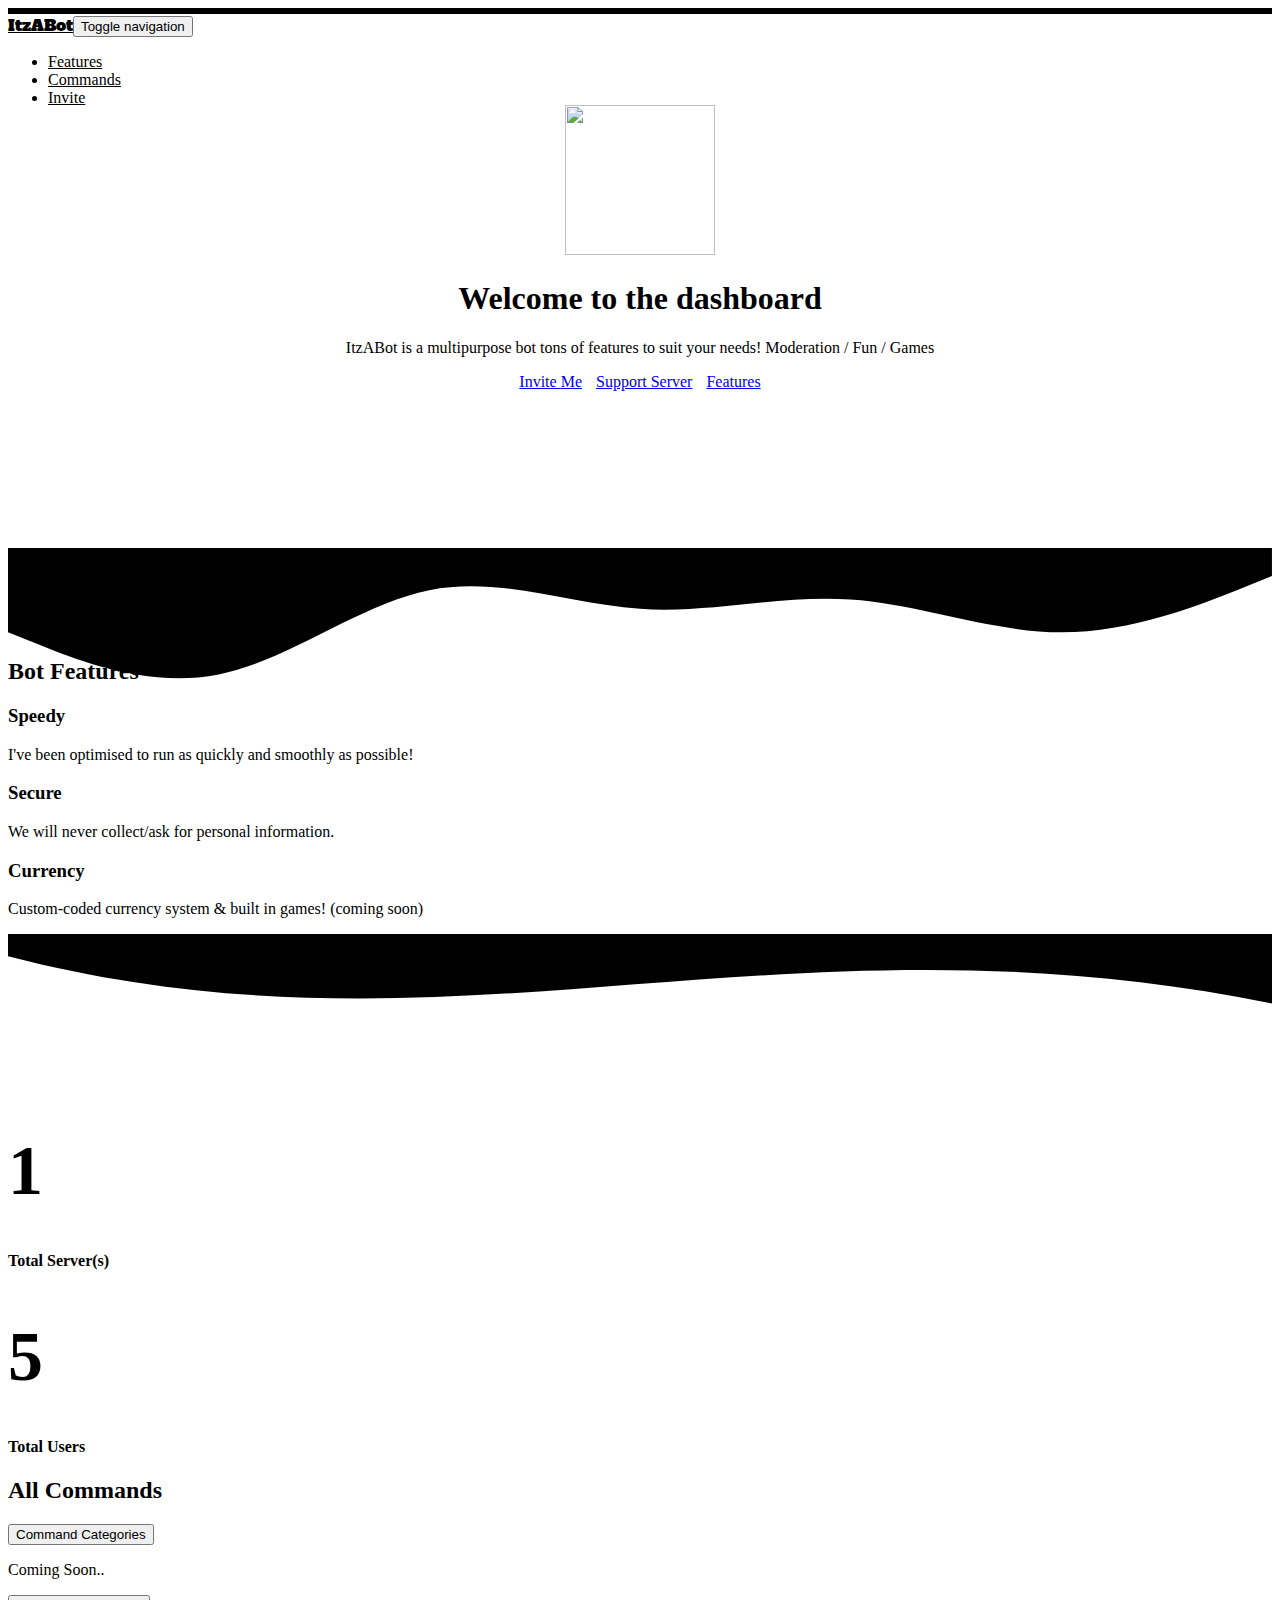
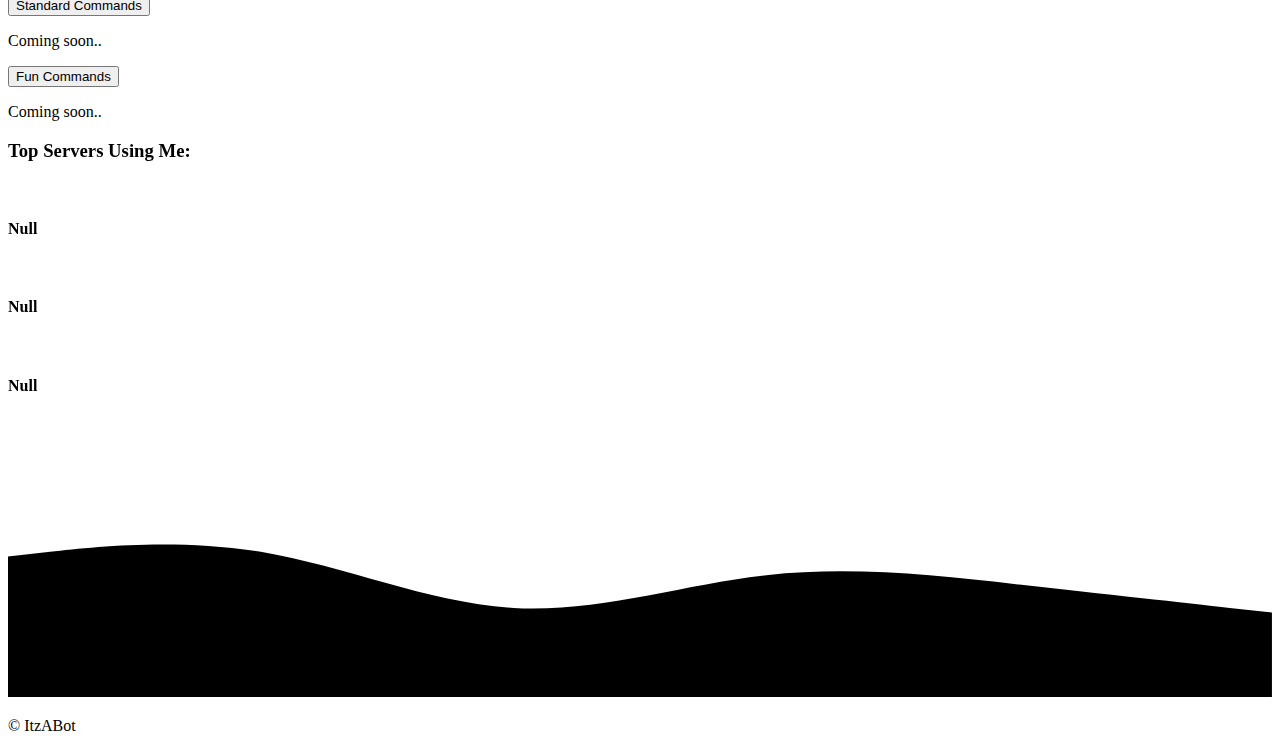
==== index.html @ 8cc3ac09 "Create index.html" ====
<!DOCTYPE html>
<html>

<head>
    <meta charset="utf-8">
    <meta name="viewport" content="width=device-width, initial-scale=1.0, shrink-to-fit=no">
    <title>ItzABot | Home</title>
	<meta name="author" content="ItzAaron">
    <meta name="description" content="ItzABot is a multipurpose bot with tons of features including moderation, fun and games (coming soon)">
    <meta name="theme-color" content="#f54254">
    <link rel="icon" type="image/png" sizes="300x250" href="https://cdn.discordapp.com/avatars/918237976046227497/c232e78c93f410284dc20aef924d998a.webp?size=4096">
    <link rel="stylesheet" href="assets/bootstrap/css/bootstrap.min.css">
    <link rel="stylesheet" href="https://fonts.googleapis.com/css?family=Alfa+Slab+One">
    <link rel="stylesheet" href="assets/fonts/font-awesome.min.css">
    <link rel="stylesheet" href="assets/fonts/ionicons.min.css">
    <link rel="stylesheet" href="https://cdnjs.cloudflare.com/ajax/libs/animate.css/3.5.2/animate.min.css">
    <link rel="stylesheet" href="assets/css/styles.css">
</head>

<body style="background-color: var(--background);">
    <div id="top" style="height: 12px;">
        <nav class="navbar navbar-light navbar-expand fixed-top" style="color: var(--main-color);border-top-width: 6px;border-top-style: solid;background: var(--background);">
            <div class="container-fluid"><a class="navbar-brand" href="#" style="color: var(--main-color);font-family: 'Alfa Slab One', cursive;">ItzABot</a><button data-toggle="collapse" class="navbar-toggler" data-target="#navcol-1"><span class="sr-only">Toggle navigation</span><span class="navbar-toggler-icon"></span></button>
                <div
                    class="collapse navbar-collapse" id="navcol-1">
                    <ul class="nav navbar-nav">
                        <li class="nav-item"><a class="nav-link active smoothScroll" href="#feature" style="color: var(--text-color);">Features</a></li>
                        <li class="nav-item"><a class="nav-link smoothScroll" href="#commands" style="color: var(--text-color);">Commands</a></li>
                        <li class="nav-item"><a class="nav-link" href="https://invite.itzabot.dev/" style="color: var(--text-color);">Invite</a></li>
                    </ul>
            </div>
    </div>
    </nav>
    </div>
    <header class="d-xl-flex flex-column justify-content-xl-center align-items-xl-center" style="height: 418px;text-align: center;margin: 55px;"><img class="rounded" src="https://cdn.discordapp.com/avatars/1052646064718614538/cd6ab843b28b34d2fd850c9d24e4baec.webp?size=4096" width="150" height="150" style="margin-top: 30px;">
        <h1 class="d-xl-flex justify-content-xl-start" style="color: var(--text-color);">Welcome to the dashboard</h1>
        <p style="color: var(--secondary-text-color);">ItzABot is a multipurpose bot tons of features to suit your needs! Moderation / Fun / Games</p>
        <div class="tada animated"><div role="group" class="btn-group">    <a href="https://invite.itzabot.dev/" class="btn btn-primary shadow-none" type="button" style="margin: 5px;background-color: var(--main-color);border-color: var(--main-color);border-radius: 10px;">Invite Me</a> <a href="https://support.itzabot.dev/" class="btn btn-primary shadow-none" type="button" style="margin: 5px;background-color: var(--main-color);border-color: var(--main-color);border-radius: 10px;">Support Server</a>
	
	<a class="btn btn-primary smoothScroll shadow-none" role="button" style="margin: 5px;background-color: var(--main-color);border-color: var(--main-color);border-radius: 10px;"
        href="#feature">Features</a></div></div>
    </header>
    <div id="feature" style="height: 90px;background: var(--secondary);"><div><svg xmlns="http://www.w3.org/2000/svg" viewBox="0 0 1440 320"><path fill="var(--background)" fill-opacity="1" d="M0,96L40,112C80,128,160,160,240,144C320,128,400,64,480,48C560,32,640,64,720,69.3C800,75,880,53,960,58.7C1040,64,1120,96,1200,96C1280,96,1360,64,1400,48L1440,32L1440,0L1400,0C1360,0,1280,0,1200,0C1120,0,1040,0,960,0C880,0,800,0,720,0C640,0,560,0,480,0C400,0,320,0,240,0C160,0,80,0,40,0L0,0Z"></path></svg></div></div>
    <div class="features-boxed" style="background: var(--secondary);">
        <div class="container" style="color: var(--main-color);">
            <div class="intro">
                <h2 class="text-center" style="color: var(--text-color);">Bot Features</h2>
            </div>
            <div class="row justify-content-center features">
                <div class="col-sm-6 col-md-5 col-lg-4 item">
                    <div id="features" class="box" style="/*border-radius: 34px;*/"><i class="fa fa-bolt icon" style="color: var(--main-color);"></i>
                        <h3 class="name">Speedy</h3>
                        <p class="description" style="color: var(--secondary-text-color);">I've been optimised to run as quickly and smoothly as possible!<br></p>
                    </div>
                </div>
                <div class="col-sm-6 col-md-5 col-lg-4 item">
                    <div id="features" class="box"><i class="fa fa-lock icon" style="color: var(--main-color);"></i>
                        <h3 class="name">Secure</h3>
                        <p class="description" style="color: var(--secondary-text-color);">We will never collect/ask for personal information.  <br></p>
                    </div>
                </div>
                <div class="col-sm-6 col-md-5 col-lg-4 item">
                    <div id="features" class="box"><i class="fa fa-viacoin icon" style="color: var(--main-color);"></i>
                        <h3 class="name">Currency</h3>
                        <p class="description" style="color: var(--secondary-text-color);">Custom-coded currency system & built in games! (coming soon)<br></p>
                    </div>
                </div>
            </div>
        </div>
        <div></div>
    </div>
    <div style="background-color: var(--background);"><div style="height: 150px; overflow: hidden;" ><svg viewBox="0 0 500 150" preserveAspectRatio="none" style="height: 100%; width: 100%;"><path d="M-41.53,-9.56 C167.83,173.98 302.14,-60.89 534.09,89.10 L500.00,0.00 L0.00,0.00 Z" style="stroke: none; fill: var(--secondary);"></path></svg></div></div>
    <div id="commands">
        <section>
            <div class="container-fluid text-white">
                <div class="row row-cols-3 justify-content-center" style="color: var(--secondary-text-color);">
                    <div class="col-auto col-md-6 col-lg-4 text-center pb-5 pt-5 number-item love_counter">
                        <h1 class="love_count" style="font-size: 70px;"><strong>1</strong></h1>
                        <h4 style="color: var(--main-color);margin-top: -6px;">Total Server(s)</h4>
                    </div>
                    <div class="col-auto col-lg-4 text-center align-self-center pb-5 pt-5 love_counter">
                        <h1 class="love_count" style="font-size: 70px;"><strong>5 </strong></h1>
                        <h4 style="color: var(--main-color);margin-top: -6px;">Total Users</h4>
                    </div>
                </div>
            </div>
        </section><div class="container">
  <h2>All Commands</h2>
  <div class="accordion">
         
    <! --- If you want more just copy the following code from here -- >
          <div class="accordion-item">
      <button id="accordion-button-1" aria-expanded="false"><span class="accordion-title">Command Categories</span><span class="icon" aria-hidden="true"></span></button>
      <div class="accordion-content">
        <p>Coming Soon..<br></p>
      </div>
    </div>
          <div class="accordion-item">
      <button id="accordion-button-2" aria-expanded="false"><span class="accordion-title">Standard Commands</span><span class="icon" aria-hidden="true"></span></button>
      <div class="accordion-content">
        <p>Coming soon..</p>
      </div>
    </div>
          <div class="accordion-item">
      <button id="accordion-button-3" aria-expanded="false"><span class="accordion-title">Fun Commands</span><span class="icon" aria-hidden="true"></span></button>
      <div class="accordion-content">
        <p>Coming soon..
        </p>
      </div>
    </div>

  </div>
</div></div>
    <div class="team-clean" style="background: rgba(0,0,0,0);">
        <div class="container" style="filter: blur(0px);padding-bottom: 0px;">
            <h3 class="text-center name" style="color: var(--secondary-text-color)">Top Servers Using Me:
			</h3>
            <div class="intro"></div>
            <div class="row row-cols-4 d-flex d-xl-flex justify-content-center justify-content-xl-center people" style="padding-bottom: 0px;">
                <div class="col-auto col-md-6 col-lg-4 yeet"><a href="https://home.itzabot.dev/" target="_blank"><img class="rounded-circle partner" src=""></a>
				<h4 class="text-center name" style="color: var(--secondary-text-color)">Null</h4></div>
				<div class="col-auto col-md-6 col-lg-4 yeet"><a href="https://home.itzabot.dev/" target="_blank"><img class="rounded-circle partner" src=""></a>
				<h4 class="text-center name" style="color: var(--secondary-text-color)">Null</h4></div>
				<div class="col-auto col-md-6 col-lg-4 yeet"><a href="https://home.itzabot.dev/" target="_blank"><img class="rounded-circle partner" src=""></a>
				<h4 class="text-center name" style="color: var(--secondary-text-color)">Null</h4></div>
				
            </div>
        </div>
    </div>

<svg xmlns="http://www.w3.org/2000/svg" viewBox="0 0 1440 320"><path fill="var(--secondary)" fill-opacity="1" d="M0,160L48,154.7C96,149,192,139,288,154.7C384,171,480,213,576,218.7C672,224,768,192,864,181.3C960,171,1056,181,1152,192C1248,203,1344,213,1392,218.7L1440,224L1440,320L1392,320C1344,320,1248,320,1152,320C1056,320,960,320,864,320C768,320,672,320,576,320C480,320,384,320,288,320C192,320,96,320,48,320L0,320Z"></path></svg>
    <div class="footer-dark" style="background: var(--secondary);padding-top: 0px;padding-bottom: 0px;">
        <div class="container">
            <div class="row">
                <div class="col item social"><a class="smoothScroll" href="#top"><i class="icon ion-android-arrow-up"></i></a></div>
            </div>
            <p class="copyright" style="color: var(--text-color);">© ItzABot </p>
            
        </div>
    </div>
    <script src="assets/js/jquery.min.js"></script>
    <script src="assets/bootstrap/js/bootstrap.min.js"></script>
    <script src="assets/js/Counting.js"></script>
    <script src="assets/js/untitled.js"></script>
</body>

</html>
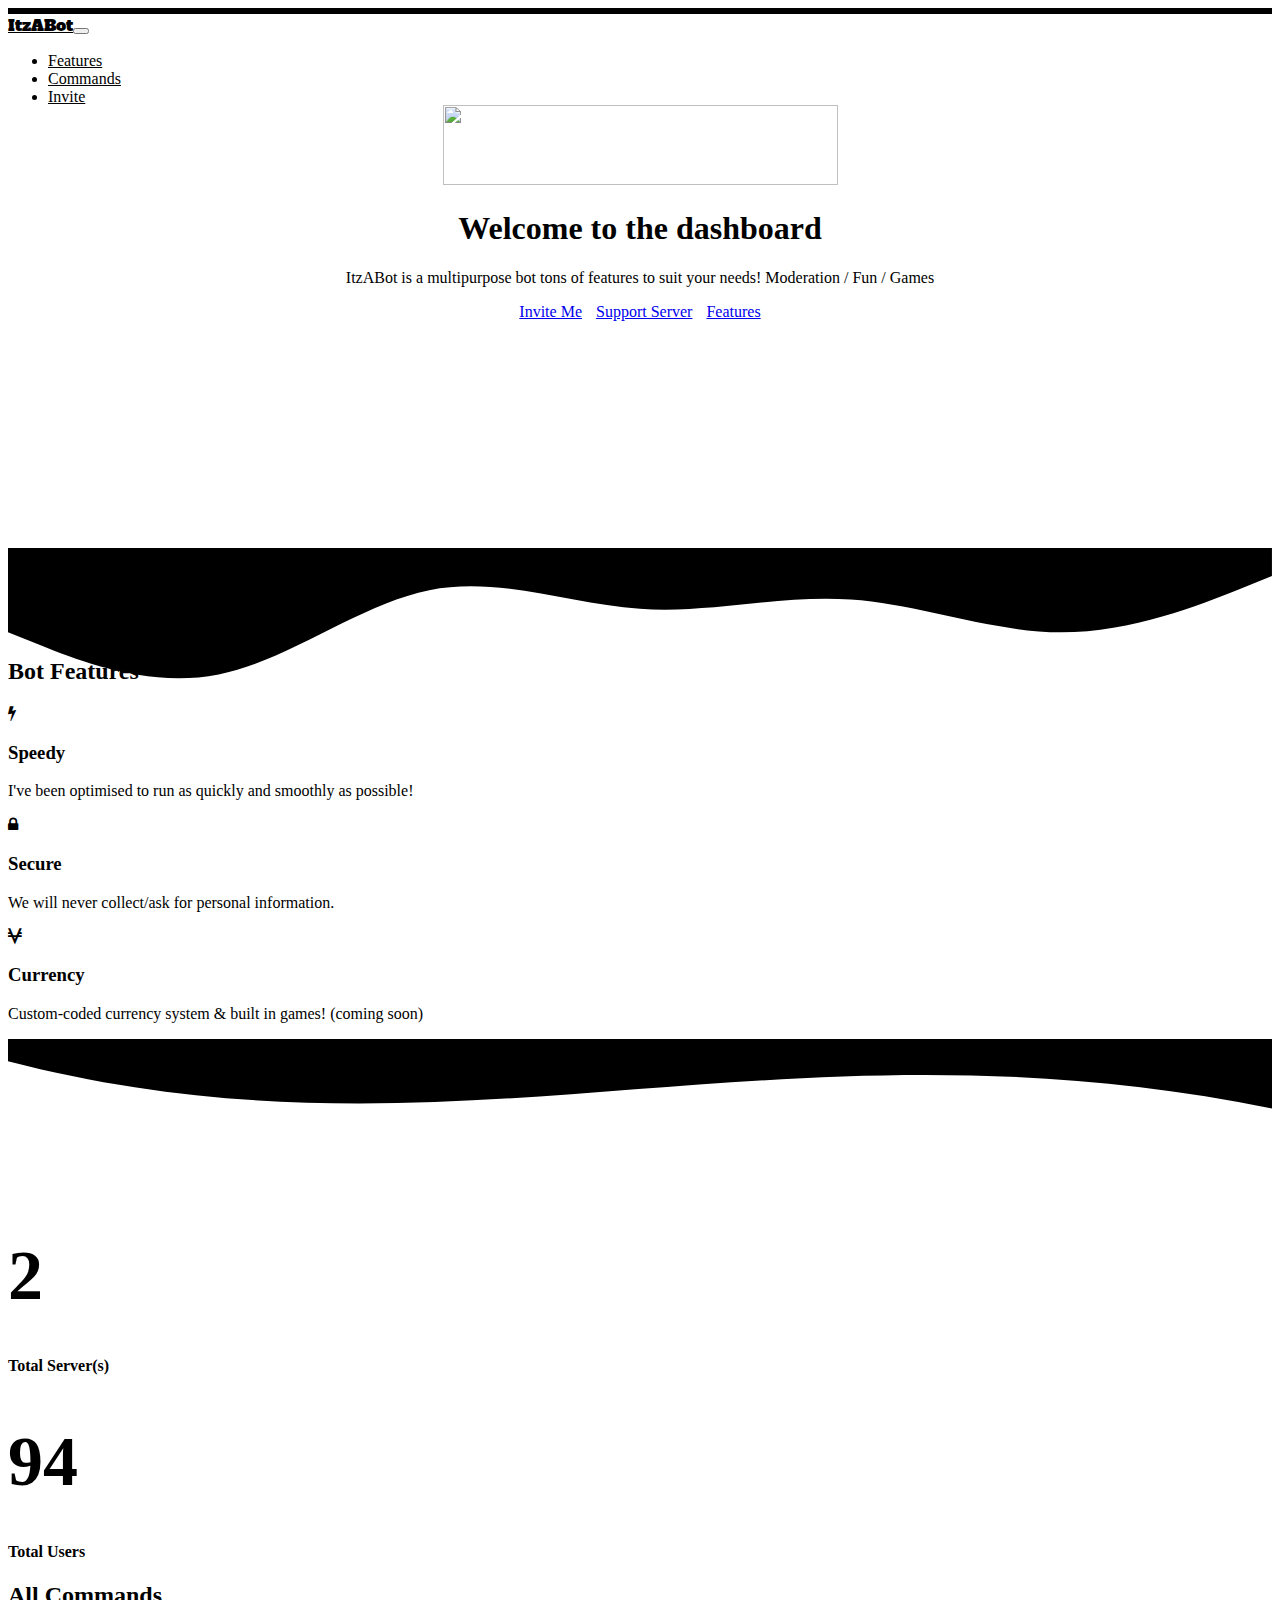
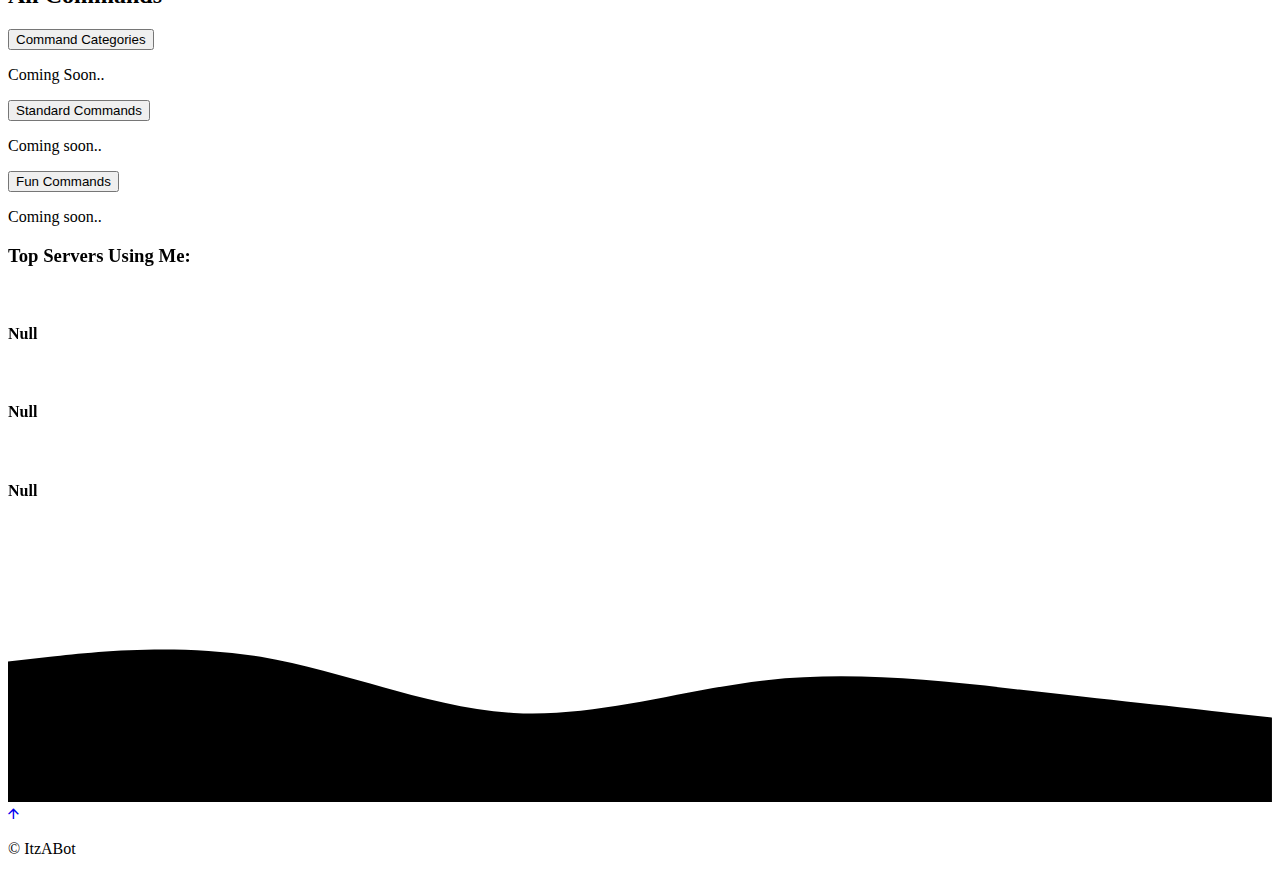
==== commit a2a94563: "Update index.html" ====
--- a/index.html
+++ b/index.html
@@ -32,7 +32,7 @@
     </div>
     </nav>
     </div>
-    <header class="d-xl-flex flex-column justify-content-xl-center align-items-xl-center" style="height: 418px;text-align: center;margin: 55px;"><img class="rounded" src="https://cdn.discordapp.com/avatars/1052646064718614538/cd6ab843b28b34d2fd850c9d24e4baec.webp?size=4096" width="150" height="150" style="margin-top: 30px;">
+    <header class="d-xl-flex flex-column justify-content-xl-center align-items-xl-center" style="height: 418px;text-align: center;margin: 55px;"><img class="rounded" src="https://discord.c99.nl/widget/theme-1/1052646064718614538.png" width="395" height="80" style="margin-top: 30px;">
         <h1 class="d-xl-flex justify-content-xl-start" style="color: var(--text-color);">Welcome to the dashboard</h1>
         <p style="color: var(--secondary-text-color);">ItzABot is a multipurpose bot tons of features to suit your needs! Moderation / Fun / Games</p>
         <div class="tada animated"><div role="group" class="btn-group">    <a href="https://invite.itzabot.dev/" class="btn btn-primary shadow-none" type="button" style="margin: 5px;background-color: var(--main-color);border-color: var(--main-color);border-radius: 10px;">Invite Me</a> <a href="https://support.itzabot.dev/" class="btn btn-primary shadow-none" type="button" style="margin: 5px;background-color: var(--main-color);border-color: var(--main-color);border-radius: 10px;">Support Server</a>
@@ -75,11 +75,11 @@
             <div class="container-fluid text-white">
                 <div class="row row-cols-3 justify-content-center" style="color: var(--secondary-text-color);">
                     <div class="col-auto col-md-6 col-lg-4 text-center pb-5 pt-5 number-item love_counter">
-                        <h1 class="love_count" style="font-size: 70px;"><strong>1</strong></h1>
+                        <h1 class="love_count" style="font-size: 70px;"><strong>2</strong></h1>
                         <h4 style="color: var(--main-color);margin-top: -6px;">Total Server(s)</h4>
                     </div>
                     <div class="col-auto col-lg-4 text-center align-self-center pb-5 pt-5 love_counter">
-                        <h1 class="love_count" style="font-size: 70px;"><strong>5 </strong></h1>
+                        <h1 class="love_count" style="font-size: 70px;"><strong>94 </strong></h1>
                         <h4 style="color: var(--main-color);margin-top: -6px;">Total Users</h4>
                     </div>
                 </div>
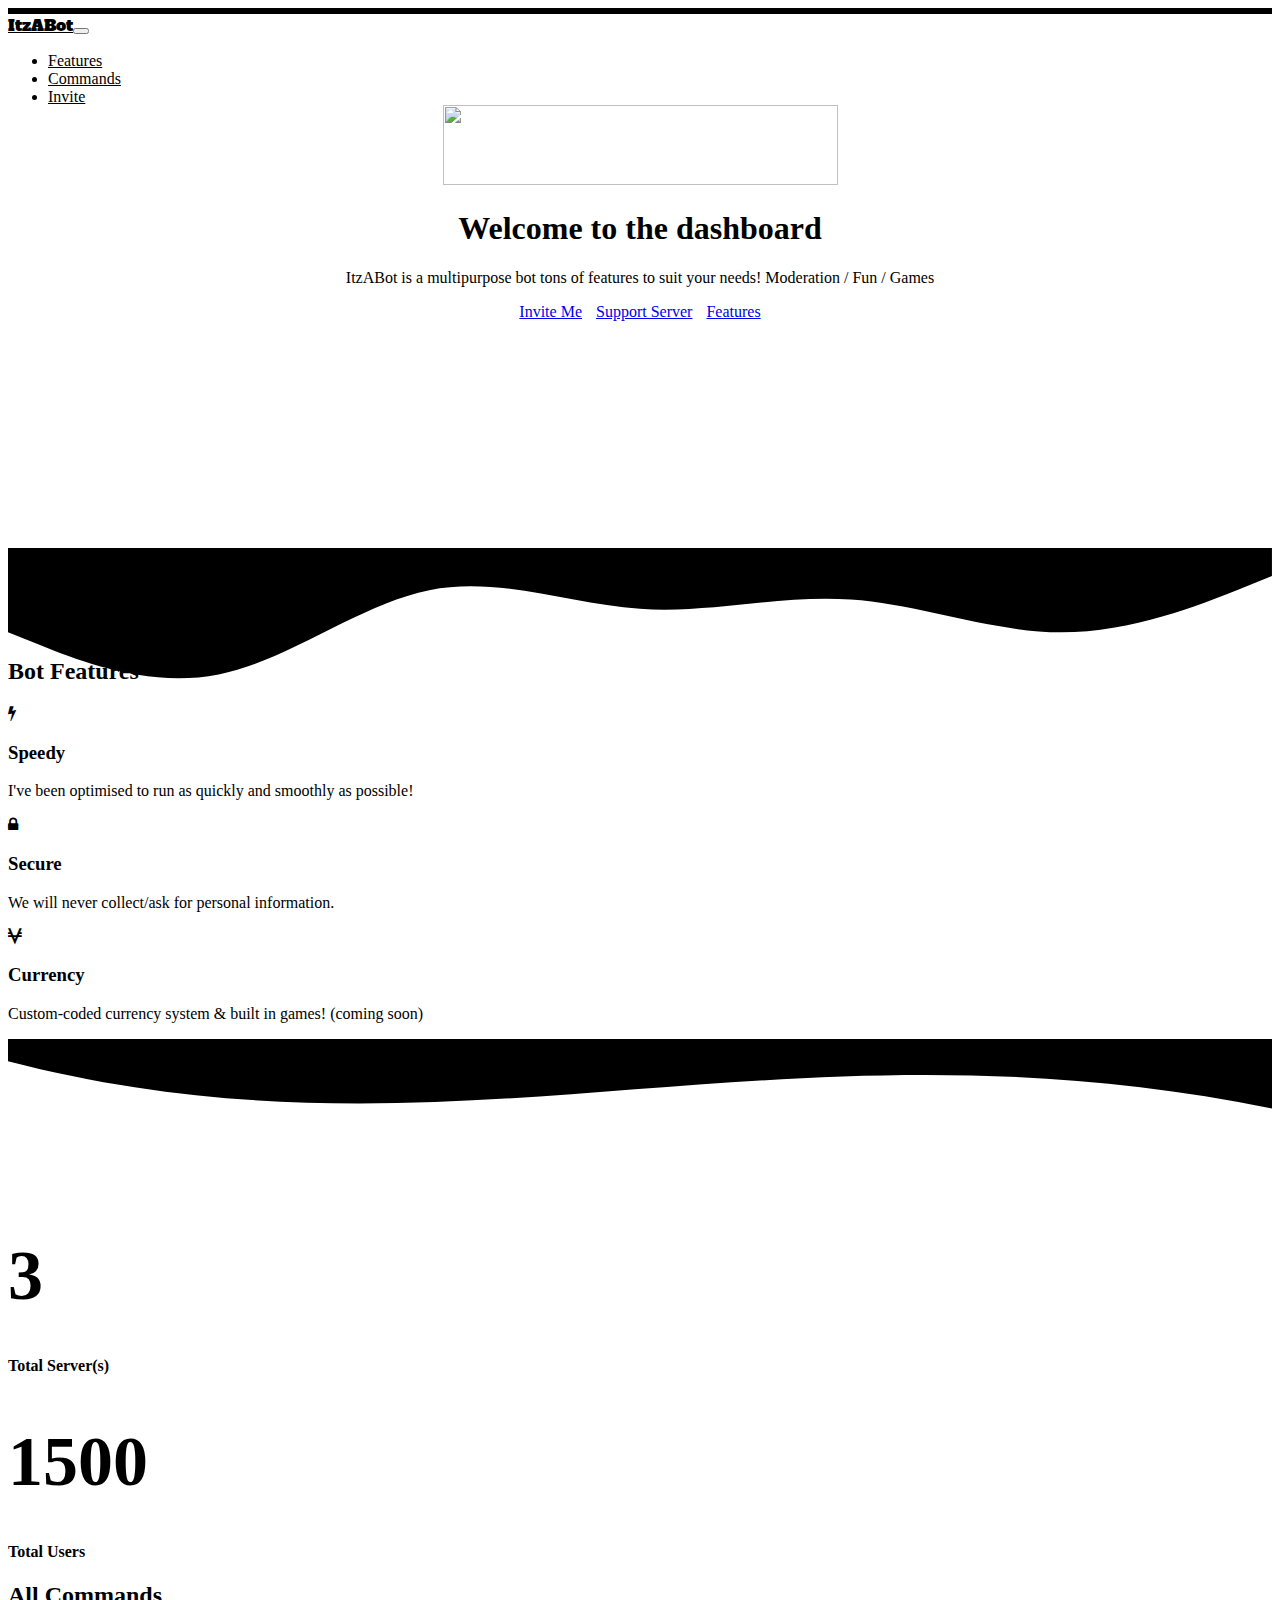
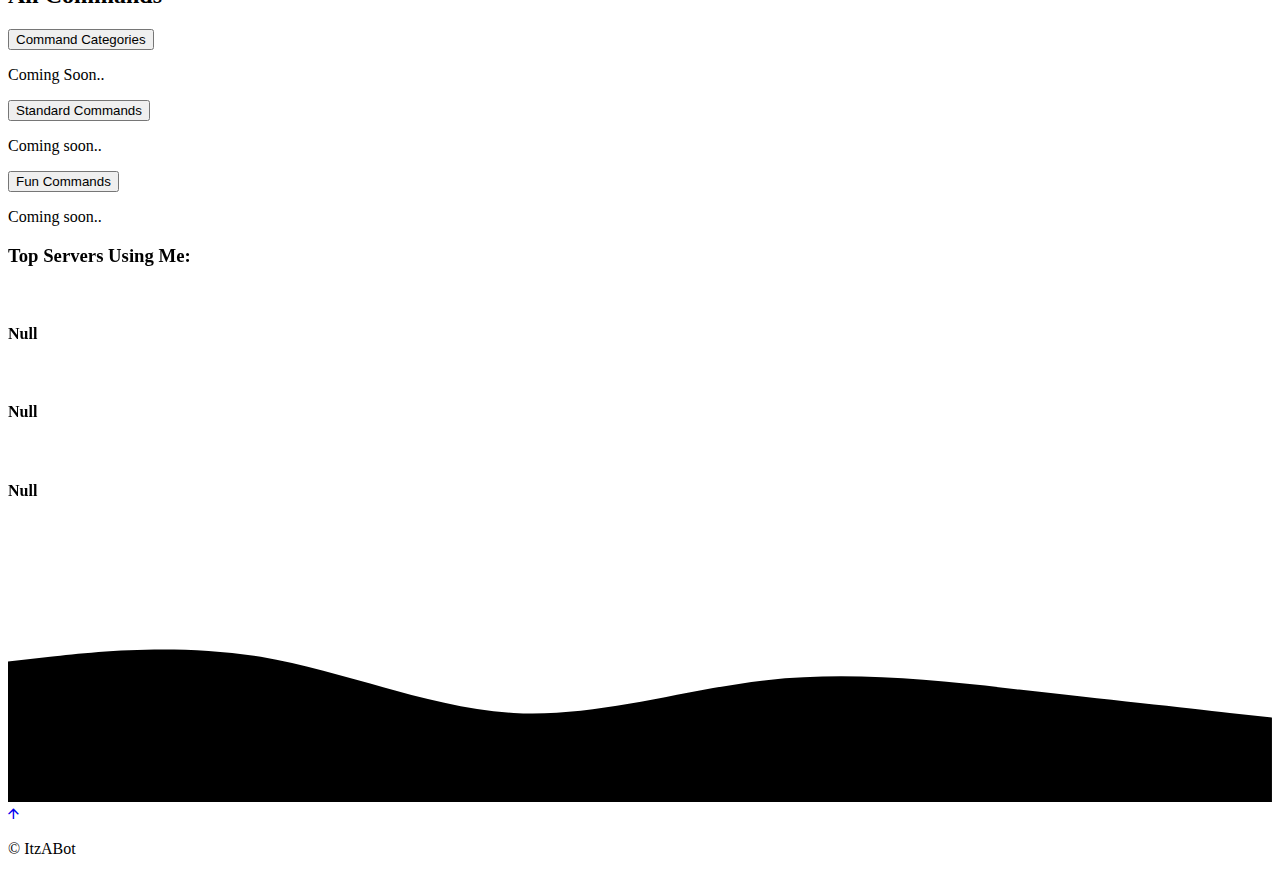
==== commit 4df56e18: "Update index.html" ====
--- a/index.html
+++ b/index.html
@@ -7,7 +7,7 @@
     <title>ItzABot | Home</title>
 	<meta name="author" content="ItzAaron">
     <meta name="description" content="ItzABot is a multipurpose bot with tons of features including moderation, fun and games (coming soon)">
-    <meta name="theme-color" content="#f54254">
+    <meta name="theme-color" content="#BB1CD6">
     <link rel="icon" type="image/png" sizes="300x250" href="https://cdn.discordapp.com/avatars/918237976046227497/c232e78c93f410284dc20aef924d998a.webp?size=4096">
     <link rel="stylesheet" href="assets/bootstrap/css/bootstrap.min.css">
     <link rel="stylesheet" href="https://fonts.googleapis.com/css?family=Alfa+Slab+One">
@@ -32,7 +32,7 @@
     </div>
     </nav>
     </div>
-    <header class="d-xl-flex flex-column justify-content-xl-center align-items-xl-center" style="height: 418px;text-align: center;margin: 55px;"><img class="rounded" src="https://discord.c99.nl/widget/theme-1/1052646064718614538.png" width="395" height="80" style="margin-top: 30px;">
+    <header class="d-xl-flex flex-column justify-content-xl-center align-items-xl-center" style="height: 418px;text-align: center;margin: 55px;"><img class="rounded" src="https://discord.c99.nl/widget/theme-4/1052646064718614538.png" width="395" height="80" style="margin-top: 30px;">
         <h1 class="d-xl-flex justify-content-xl-start" style="color: var(--text-color);">Welcome to the dashboard</h1>
         <p style="color: var(--secondary-text-color);">ItzABot is a multipurpose bot tons of features to suit your needs! Moderation / Fun / Games</p>
         <div class="tada animated"><div role="group" class="btn-group">    <a href="https://invite.itzabot.dev/" class="btn btn-primary shadow-none" type="button" style="margin: 5px;background-color: var(--main-color);border-color: var(--main-color);border-radius: 10px;">Invite Me</a> <a href="https://support.itzabot.dev/" class="btn btn-primary shadow-none" type="button" style="margin: 5px;background-color: var(--main-color);border-color: var(--main-color);border-radius: 10px;">Support Server</a>
@@ -75,11 +75,11 @@
             <div class="container-fluid text-white">
                 <div class="row row-cols-3 justify-content-center" style="color: var(--secondary-text-color);">
                     <div class="col-auto col-md-6 col-lg-4 text-center pb-5 pt-5 number-item love_counter">
-                        <h1 class="love_count" style="font-size: 70px;"><strong>2</strong></h1>
+                        <h1 class="love_count" style="font-size: 70px;"><strong>3</strong></h1>
                         <h4 style="color: var(--main-color);margin-top: -6px;">Total Server(s)</h4>
                     </div>
                     <div class="col-auto col-lg-4 text-center align-self-center pb-5 pt-5 love_counter">
-                        <h1 class="love_count" style="font-size: 70px;"><strong>94 </strong></h1>
+                        <h1 class="love_count" style="font-size: 70px;"><strong>1500 </strong></h1>
                         <h4 style="color: var(--main-color);margin-top: -6px;">Total Users</h4>
                     </div>
                 </div>
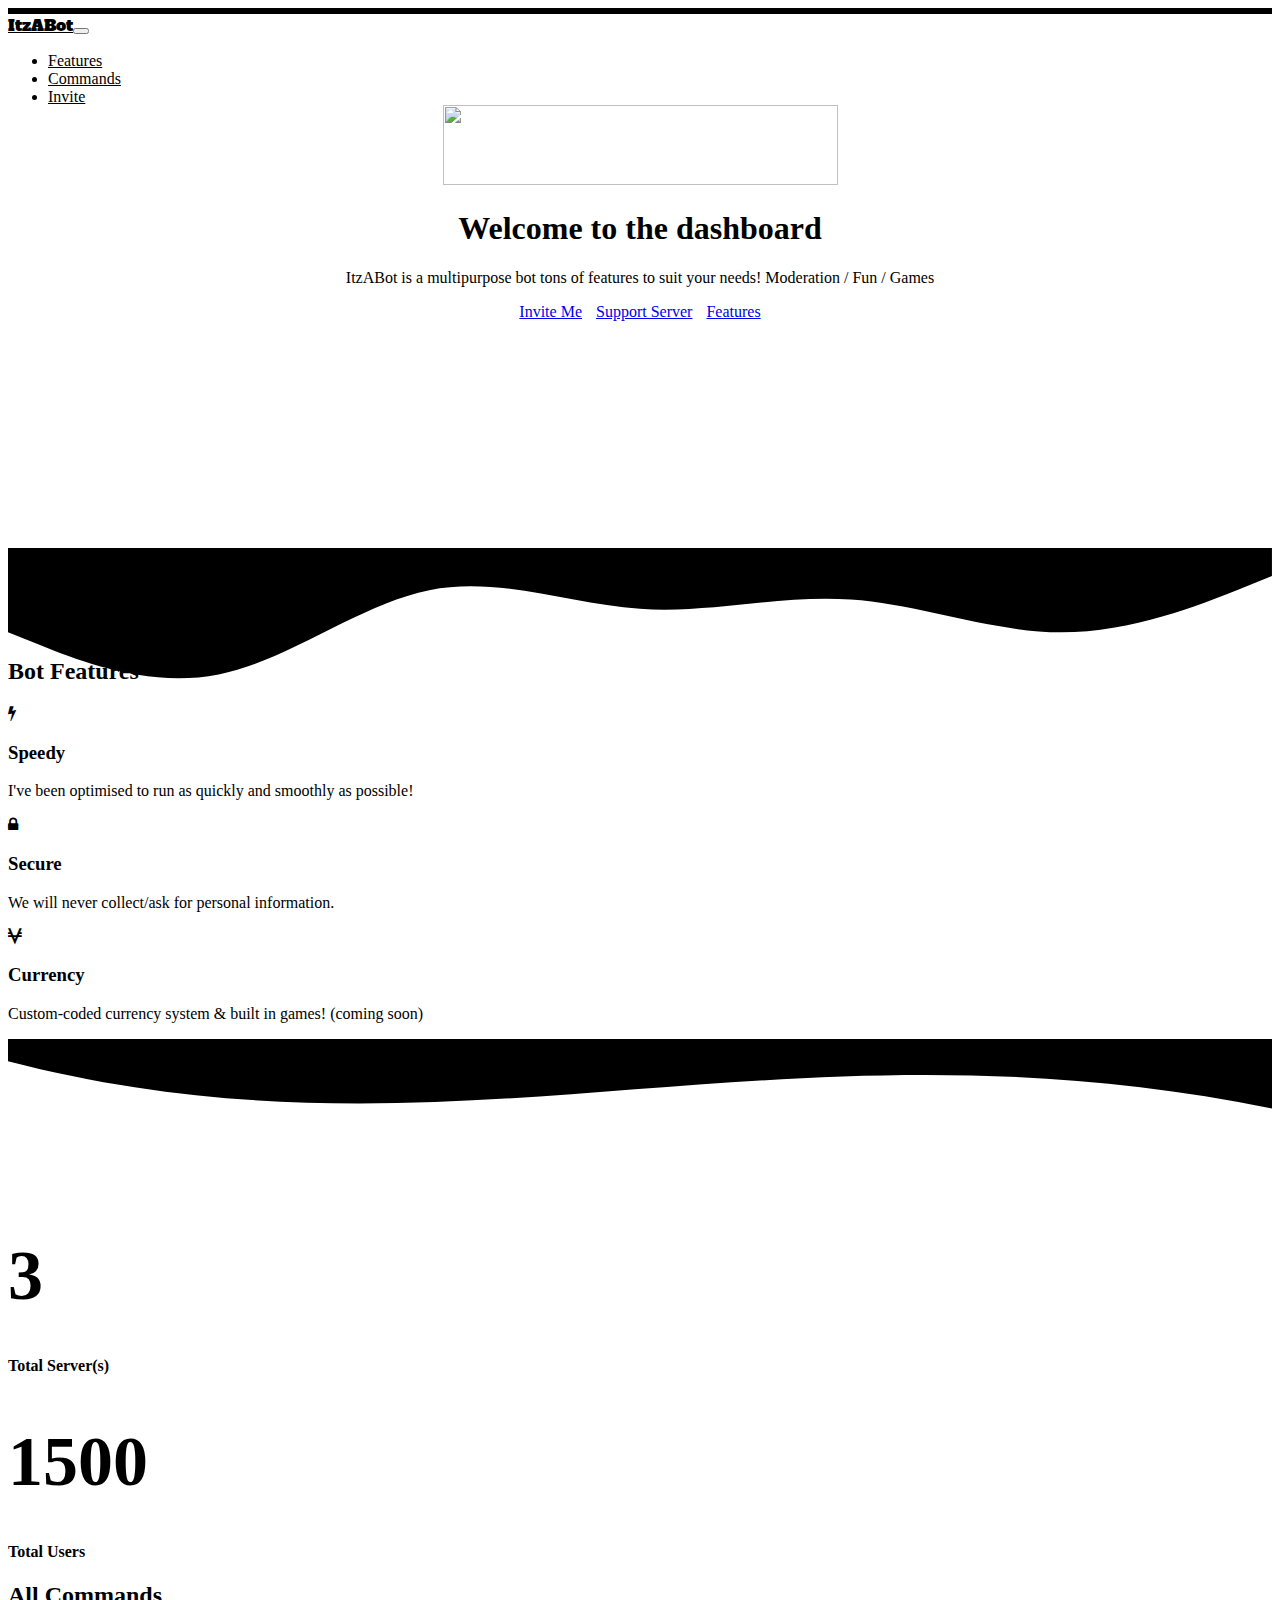
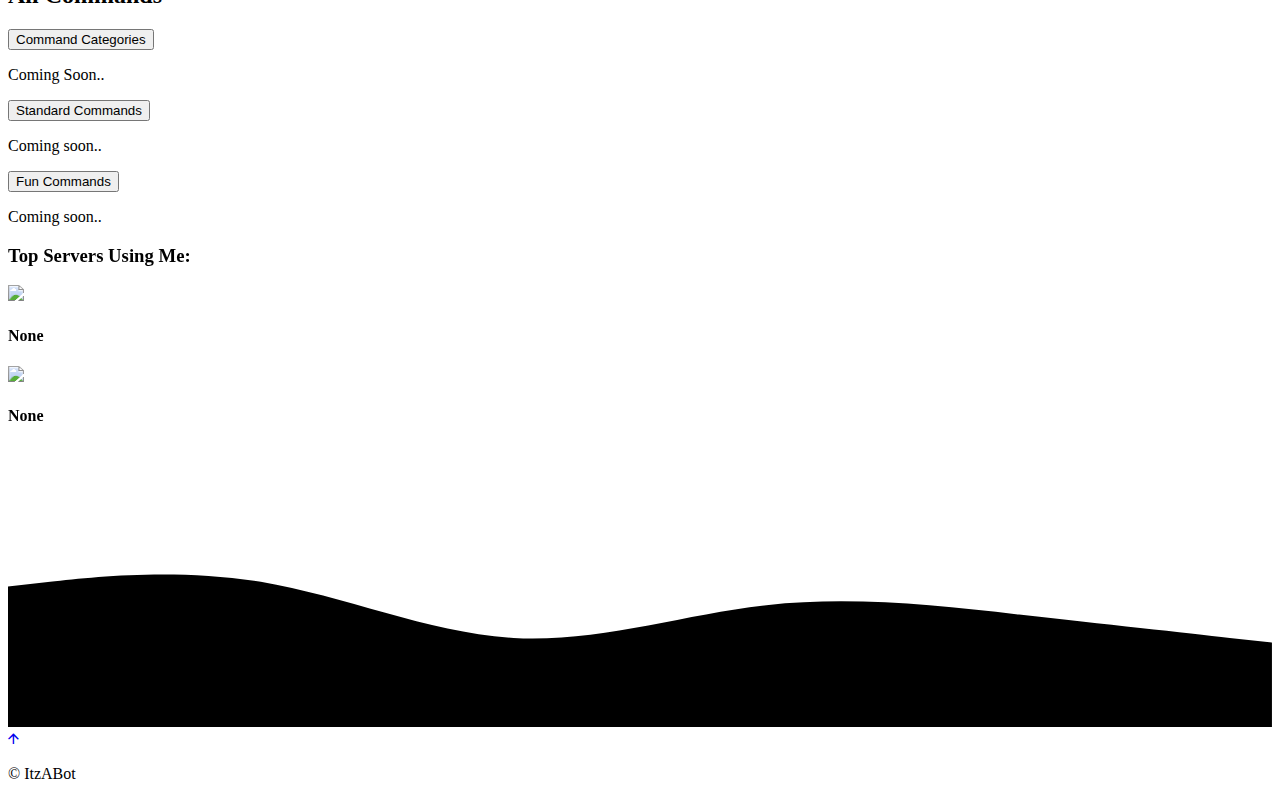
==== commit 46ff3b01: "Update index.html" ====
--- a/index.html
+++ b/index.html
@@ -117,12 +117,10 @@
 			</h3>
             <div class="intro"></div>
             <div class="row row-cols-4 d-flex d-xl-flex justify-content-center justify-content-xl-center people" style="padding-bottom: 0px;">
-                <div class="col-auto col-md-6 col-lg-4 yeet"><a href="https://home.itzabot.dev/" target="_blank"><img class="rounded-circle partner" src=""></a>
-				<h4 class="text-center name" style="color: var(--secondary-text-color)">Null</h4></div>
-				<div class="col-auto col-md-6 col-lg-4 yeet"><a href="https://home.itzabot.dev/" target="_blank"><img class="rounded-circle partner" src=""></a>
-				<h4 class="text-center name" style="color: var(--secondary-text-color)">Null</h4></div>
-				<div class="col-auto col-md-6 col-lg-4 yeet"><a href="https://home.itzabot.dev/" target="_blank"><img class="rounded-circle partner" src=""></a>
-				<h4 class="text-center name" style="color: var(--secondary-text-color)">Null</h4></div>
+                <div class="col-auto col-md-6 col-lg-4 yeet"><a href="" target="_blank"><img class="rounded-circle partner" src="https://cdn.discordapp.com/icons/752241724746629131/69d68c835c325cb2991177e99ae5f74d.png"></a>
+				<h4 class="text-center name" style="color: var(--secondary-text-color)">None</h4></div>
+				<div class="col-auto col-md-6 col-lg-4 yeet"><a href="" target="_blank"><img class="rounded-circle partner" src="https://cdn.discordapp.com/icons/992872693533777970/66ea634153f73c2698468559ac3ebfc4.png"></a>
+				<h4 class="text-center name" style="color: var(--secondary-text-color)">None</h4></div>
 				
             </div>
         </div>
